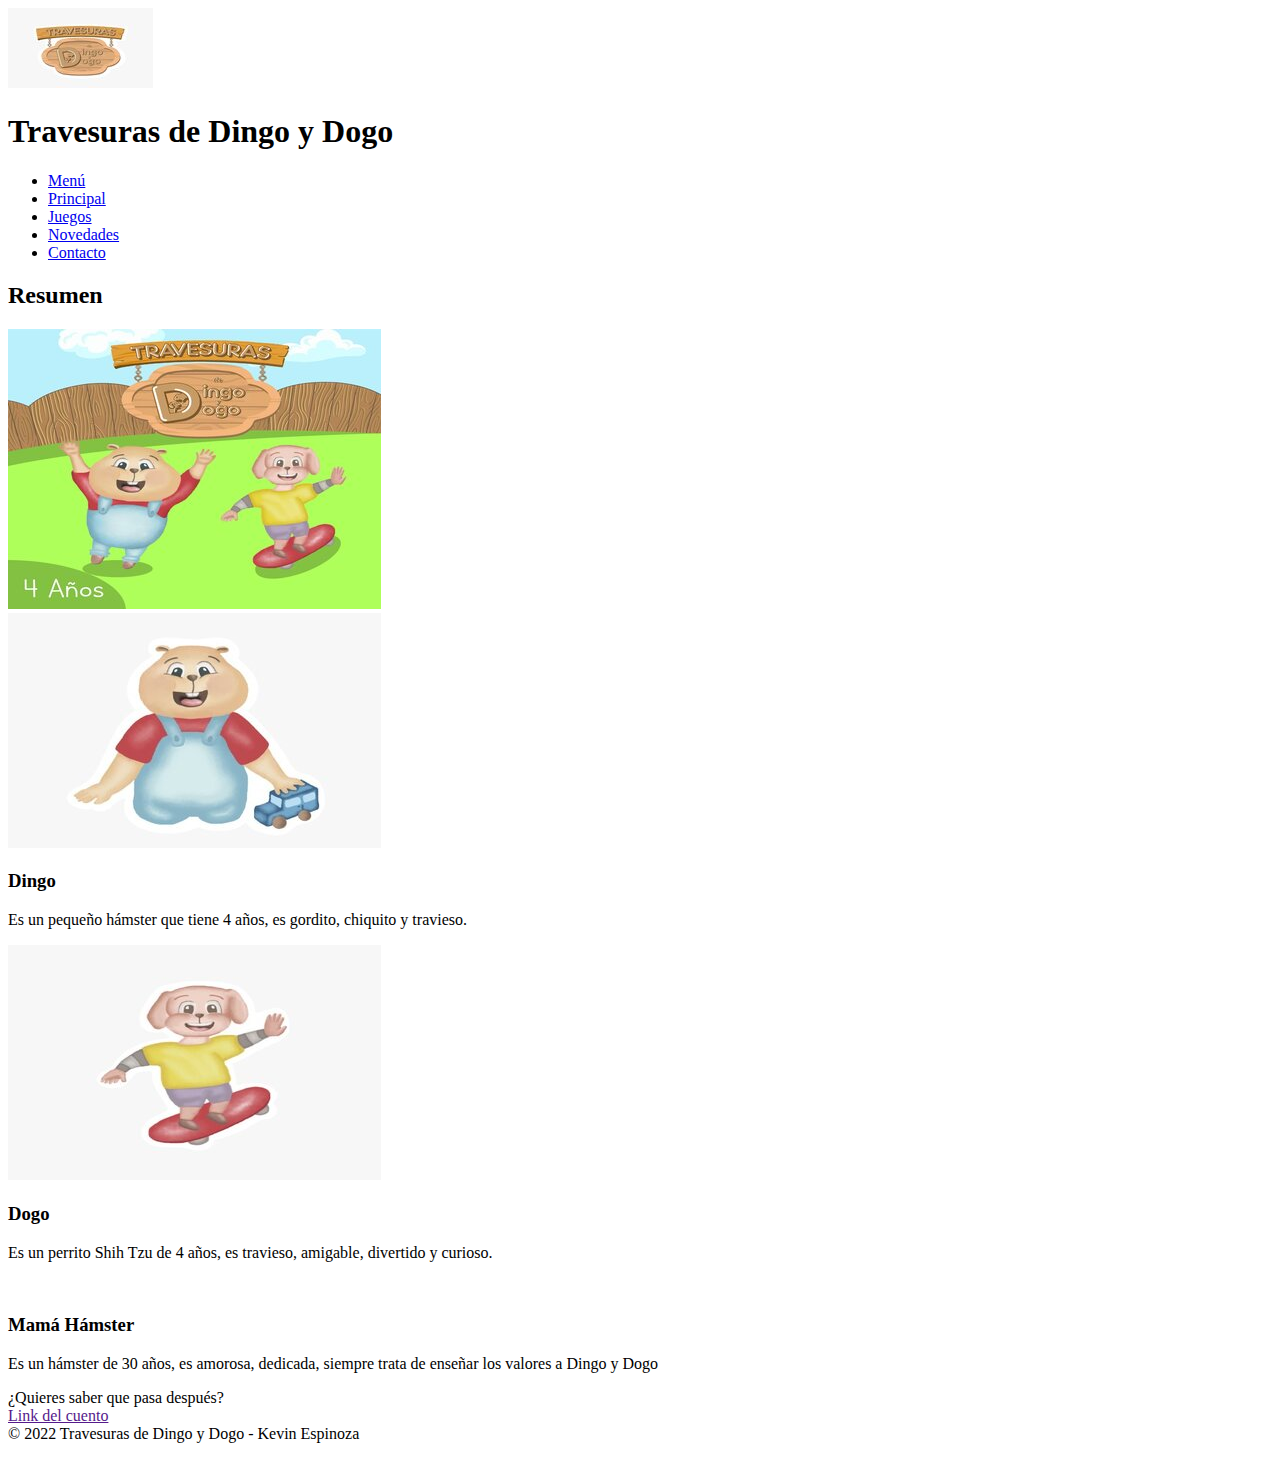
==== contacto.html @ f8d20b11 "Update two sub-pages" ====
<!DOCTYPE html>
<html lang="es">
<head>
    <meta charset="UTF-8">
    <meta http-equiv="X-UA-Compatible" content="IE=edge">
    <meta name="viewport" content="width=device-width, initial-scale=1.0">
    <meta name="description" content="Esta página web es parte del proyecto final.">
    <title>Menú | Dingo y Dogo</title>
    <link rel="stylesheet" href="css/style.css">
</head>
<body>
    <header>
        <img src="images/logo.jpg" alt="Imagen del logo de Travesuras de Dingo y Dogo ">
        <section>
            <h1>Travesuras de Dingo y Dogo</h1>
        </section>
    </header>
    <nav>
        <ul class="navigation">
            <li><a class="ham" href="#">Menú</a></li>
            <li><a href="index.html">Principal</a></li>
            <li><a href="juegos.html">Juegos</a></li>
            <li><a href="novedades.html">Novedades</a></li>
            <li class="menuname"><a href="contacto.html">Contacto</a></li>
        </ul>
    </nav>
    <main>
        <div class="father">
            <div class="content-1">
                <div class="resumen">
                    <h2>Resumen</h2>
                    <p>

                    </p>
                </div>
                <div class="imagen">
                    <img src="images/resumen.jpg" alt="Imagen de Dingo y Dogo en un parque celebrando">
                </div>
            </div>

            <div class="content-2">
                <div class="article">
                    <div class="article-1">
                        <img class="article-image" src="images/dingo.jpg" alt="">
                        <h3>Dingo</h3>
                        <p>
                            Es un pequeño hámster que tiene 4 años, es gordito, chiquito y travieso.
                        </p>
                    </div>
                </div>

                <div class="article">
                    <div class="article-2">
                        <img class="article-image" src="images/dogo.jpg" alt="">
                        <h3>Dogo</h3>
                        <p>
                            Es un perrito Shih Tzu de 4 años, es travieso, amigable, divertido y curioso.
                        </p>
                    </div>
                </div>

                <div class="article">
                    <div class="article-3">
                        <img class="article-image" src="" alt="">
                        <h3>Mamá Hámster</h3>
                        <p>
                            Es un hámster de 30 años, es amorosa, dedicada, siempre trata de enseñar los valores a Dingo y Dogo
                        </p>
                    </div>
                </div>
        </div>
    </main>
    <footer>
        <p>
            ¿Quieres saber que pasa después?<br>
            <a href="">Link del cuento</a><br>
            &copy; 2022 Travesuras de Dingo y Dogo - Kevin Espinoza
        </p>
    </footer>
    
</body>
</html>
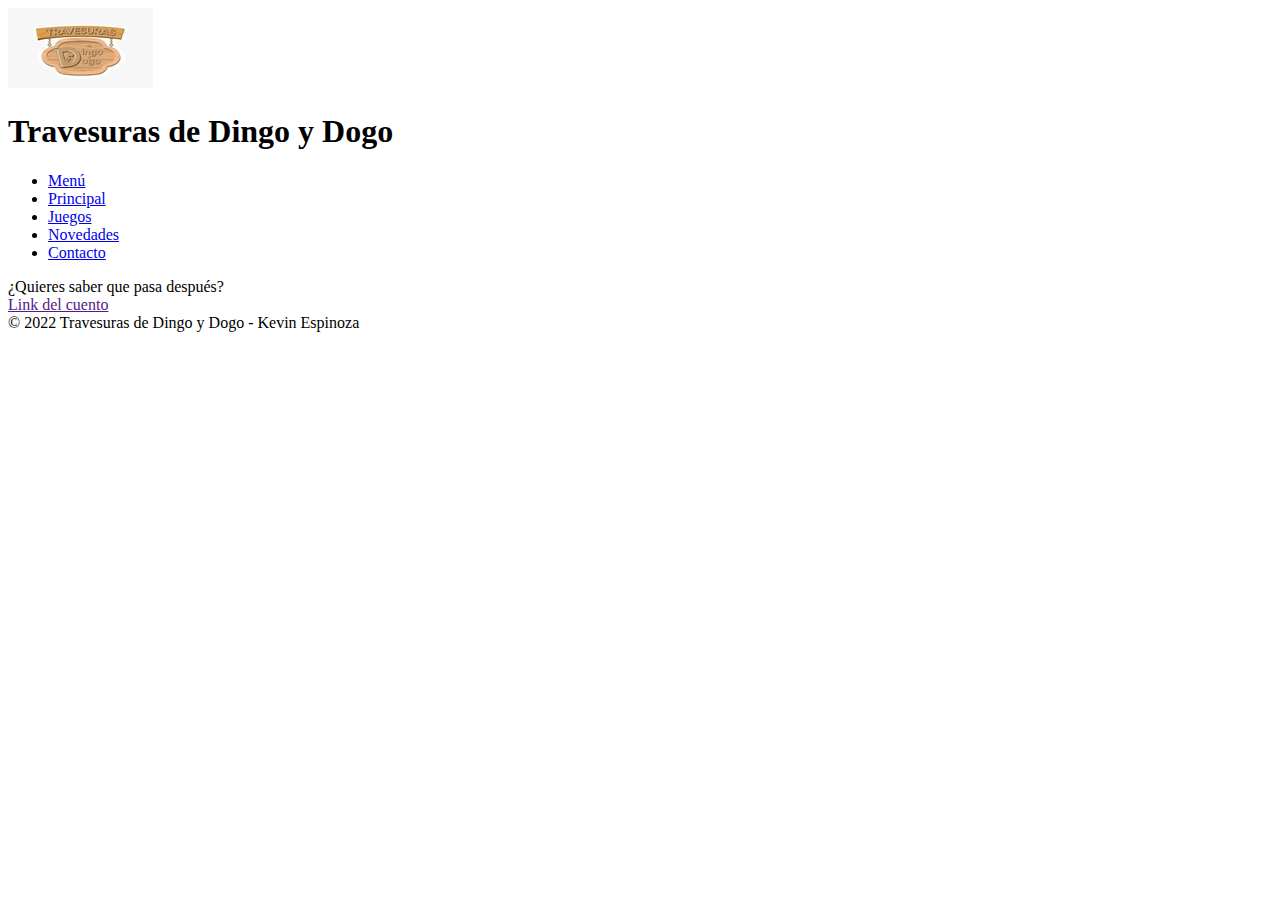
==== commit 14cec64c: "delete extra lines" ====
--- a/contacto.html
+++ b/contacto.html
@@ -27,47 +27,12 @@
     <main>
         <div class="father">
             <div class="content-1">
-                <div class="resumen">
-                    <h2>Resumen</h2>
-                    <p>
-
-                    </p>
-                </div>
-                <div class="imagen">
-                    <img src="images/resumen.jpg" alt="Imagen de Dingo y Dogo en un parque celebrando">
-                </div>
+                
             </div>
 
             <div class="content-2">
-                <div class="article">
-                    <div class="article-1">
-                        <img class="article-image" src="images/dingo.jpg" alt="">
-                        <h3>Dingo</h3>
-                        <p>
-                            Es un pequeño hámster que tiene 4 años, es gordito, chiquito y travieso.
-                        </p>
-                    </div>
-                </div>
-
-                <div class="article">
-                    <div class="article-2">
-                        <img class="article-image" src="images/dogo.jpg" alt="">
-                        <h3>Dogo</h3>
-                        <p>
-                            Es un perrito Shih Tzu de 4 años, es travieso, amigable, divertido y curioso.
-                        </p>
-                    </div>
-                </div>
-
-                <div class="article">
-                    <div class="article-3">
-                        <img class="article-image" src="" alt="">
-                        <h3>Mamá Hámster</h3>
-                        <p>
-                            Es un hámster de 30 años, es amorosa, dedicada, siempre trata de enseñar los valores a Dingo y Dogo
-                        </p>
-                    </div>
-                </div>
+                
+            </div>
         </div>
     </main>
     <footer>
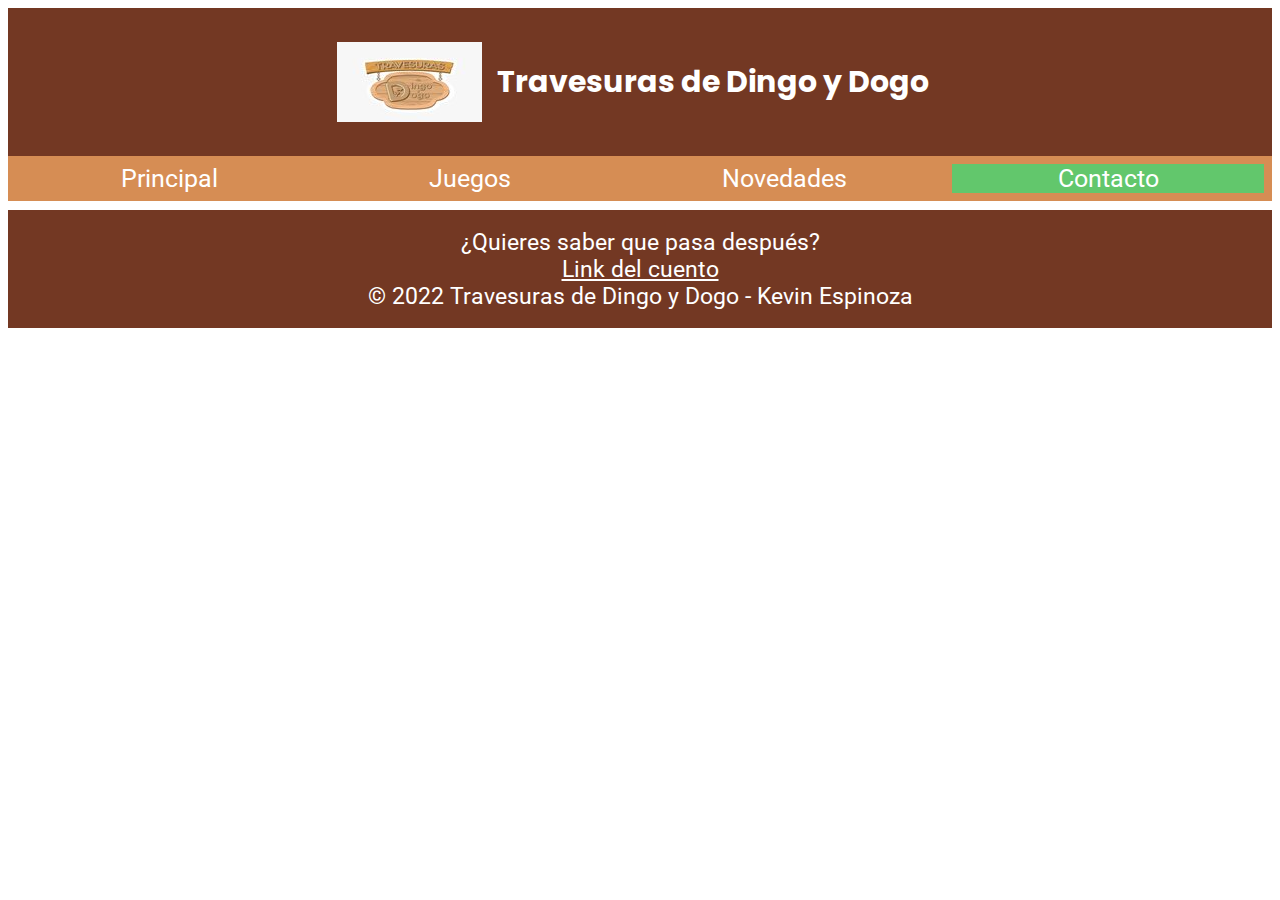
==== commit 17258edf: "changes" ====
--- a/contacto.html
+++ b/contacto.html
@@ -6,7 +6,9 @@
     <meta name="viewport" content="width=device-width, initial-scale=1.0">
     <meta name="description" content="Esta página web es parte del proyecto final.">
     <title>Menú | Dingo y Dogo</title>
-    <link rel="stylesheet" href="css/style.css">
+    <link rel="stylesheet" href="css/small.css">
+    <link rel="stylesheet" href="css/medium.css">
+    <link rel="stylesheet" href="css/large.css">
 </head>
 <body>
     <header>
@@ -31,7 +33,7 @@
             </div>
 
             <div class="content-2">
-                
+
             </div>
         </div>
     </main>
@@ -42,6 +44,6 @@
             &copy; 2022 Travesuras de Dingo y Dogo - Kevin Espinoza
         </p>
     </footer>
-    
+    <script src="js/home.js"></script>
 </body>
 </html>--- a/css/small.css
+++ b/css/small.css
@@ -0,0 +1,122 @@
+@import url('https://fonts.googleapis.com/css2?family=Poppins:wght@100&family=Roboto:wght@100&display=swap');
+/*font-family: 'Poppins', sans-serif;*/
+/*font-family: 'Roboto',sans-serif;*/
+main{
+    max-width: 100%;
+}
+
+h1,
+h2,
+h3 {
+    font-family: 'Poppins', sans-serif;
+    padding: 0.5em;
+}
+
+p {
+    display: block;
+    padding: 0.8em;
+    margin: .4em;
+}
+
+a {
+    color:white;
+}
+
+a:visited {
+    color:white;
+}
+body {
+    font-family: 'Roboto', sans-serif;
+    max-width: 100%;
+}
+
+footer,
+main {
+    max-width: 80em;
+    margin: 0 auto;
+    color: black;
+}
+
+header,
+nav {
+    margin: 0 auto;
+}
+
+header {
+    background-color: #733823;
+    color: white;
+    padding: 1em;
+    display: flex;
+    align-items: center;
+    justify-content: center;
+}
+
+header img{
+    height: auto;
+}
+
+nav {
+    background-color: #D68D54;
+}
+
+.navigation {
+    list-style: none;
+    background-color: #D68D54;
+    margin: 0 auto;
+    padding: 0.5em;
+    text-align: center;
+}
+
+.navigation li:first-child {
+    display: block;
+}
+
+.navigation li {
+    display: none;
+}
+
+.navigation a {
+    display: block;
+    color: white;
+    text-decoration: none;
+}
+
+.responsive li {
+    display: block;
+}
+
+nav a:hover {
+    background-color: #D6EEE9;
+    color: #733823;
+}
+
+.menuname {
+    background-color: #62C76C;
+}
+
+main div {
+    background-color: #4E7151;
+    color: white;
+}
+
+.article {
+    display: grid;
+}
+
+.article-image {
+    float: right;
+    padding: 0.5em;
+}
+
+img {
+    max-width: 100%;
+    height: auto;
+}
+
+footer {
+    background-color: #733823;
+    color: white;
+    justify-content: center;
+    justify-items: center;
+    text-align: center;
+}--- a/css/medium.css
+++ b/css/medium.css
@@ -0,0 +1,63 @@
+@media only screen and (min-width: 40em) {
+
+    h1 {
+        font-size: 30px;
+    }
+
+    h2 {
+        font-size: 26px;
+    }
+
+    h3,
+    p {
+        font-size: 23px;
+    }
+
+    main,
+    footer {
+        max-width: 100%;
+    }
+
+    .navigation {
+        display: flex;
+    }
+
+    .navigation li {
+        flex: 1 1 auto;
+        display: block;
+    }
+
+    .navigation li:first-child {
+        display: none;
+    }
+
+    .navigation a {
+        font-size: 25px;
+    }
+
+    nav ul {
+        flex-flow: row wrap;
+        margin-left: 2%;
+    }
+
+    nav ul li {
+        float: left;
+    }
+
+    footer p {
+        font-size: 23px;
+    }
+
+    .father {
+        display: grid;
+        grid-template-columns: 1fr 1fr;
+    }
+
+    #resumen-image{
+        float: right;
+        padding: .9em;
+    }
+
+
+
+}--- a/css/large.css
+++ b/css/large.css
@@ -0,0 +1,6 @@
+@media only screen and (min-width: 60em) {
+
+    main {
+        max-width: 100%;
+    }
+}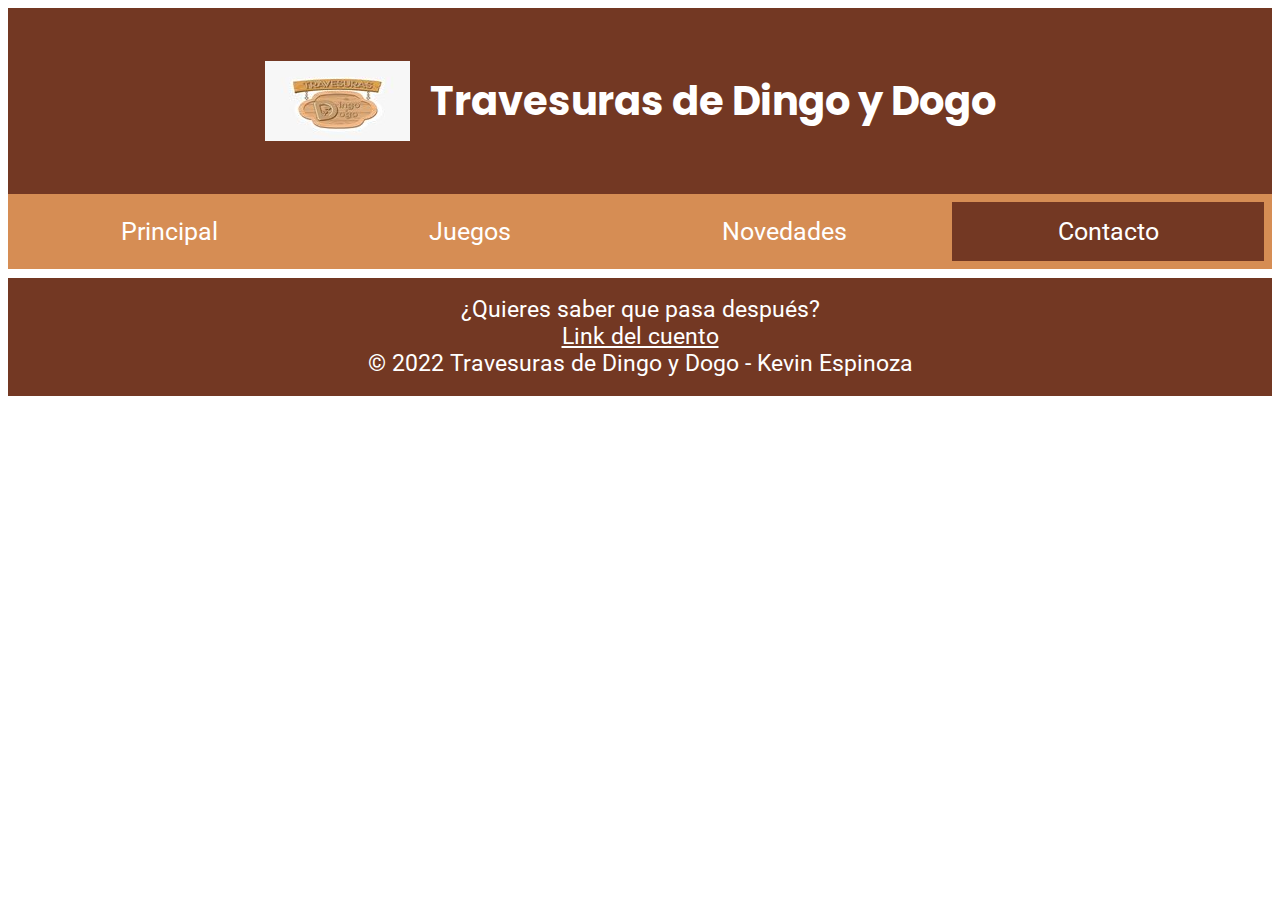
==== commit f4c6a83c: "add favico" ====
--- a/contacto.html
+++ b/contacto.html
@@ -9,6 +9,7 @@
     <link rel="stylesheet" href="css/small.css">
     <link rel="stylesheet" href="css/medium.css">
     <link rel="stylesheet" href="css/large.css">
+    <link rel="shortcut icon" href="images/favicon.ico">
 </head>
 <body>
     <header>
--- a/css/small.css
+++ b/css/small.css
@@ -79,6 +79,8 @@
     display: block;
     color: white;
     text-decoration: none;
+    padding-top: 15px;
+    padding-bottom: 15px;
 }
 
 .responsive li {
@@ -91,7 +93,7 @@
 }
 
 .menuname {
-    background-color: #62C76C;
+    background-color: #733823;
 }
 
 main div {
@@ -101,11 +103,20 @@
 
 .article {
     display: grid;
+    margin-top: -40px;
+    padding: 0%;
 }
 
 .article-image {
-    float: right;
     padding: 0.5em;
+}
+
+.article-1 {
+    text-align: center;
+}
+
+.article-1 p {
+    margin-top: -40px;
 }
 
 img {
@@ -119,4 +130,14 @@
     justify-content: center;
     justify-items: center;
     text-align: center;
-}+}
+
+.products,
+.juegos {
+    text-align: center;
+}
+
+#resumen {
+    text-align: center;
+}
+
--- a/css/medium.css
+++ b/css/medium.css
@@ -42,6 +42,7 @@
 
     nav ul li {
         float: left;
+        font-size: 0.8em;
     }
 
     footer p {
@@ -54,10 +55,26 @@
     }
 
     #resumen-image{
-        float: right;
         padding: .9em;
+        height: 400px;
+    }
+
+    .imagenes {
+        height: 350px;
+        width: 400px;
+    }
+
+    .juegos,
+    .productos,
+    .products,
+    .juego {
+        text-align: center;
+    }
+
+    .article {
+        display: grid;
+        grid-template-columns: 1fr 1fr 1fr;
     }
 
 
-
 }--- a/css/large.css
+++ b/css/large.css
@@ -1,6 +1,24 @@
 @media only screen and (min-width: 60em) {
 
-    main {
+    main,
+    footer {
         max-width: 100%;
     }
+
+    h1 {
+        font-size: 40px;
+    }
+
+    h2 {
+        font-size: 35px;
+    }
+
+    h3,
+    p {
+        font-size: 25px;
+    }
+
+    .nagivation a {
+        font-size: 20px;
+    }
 }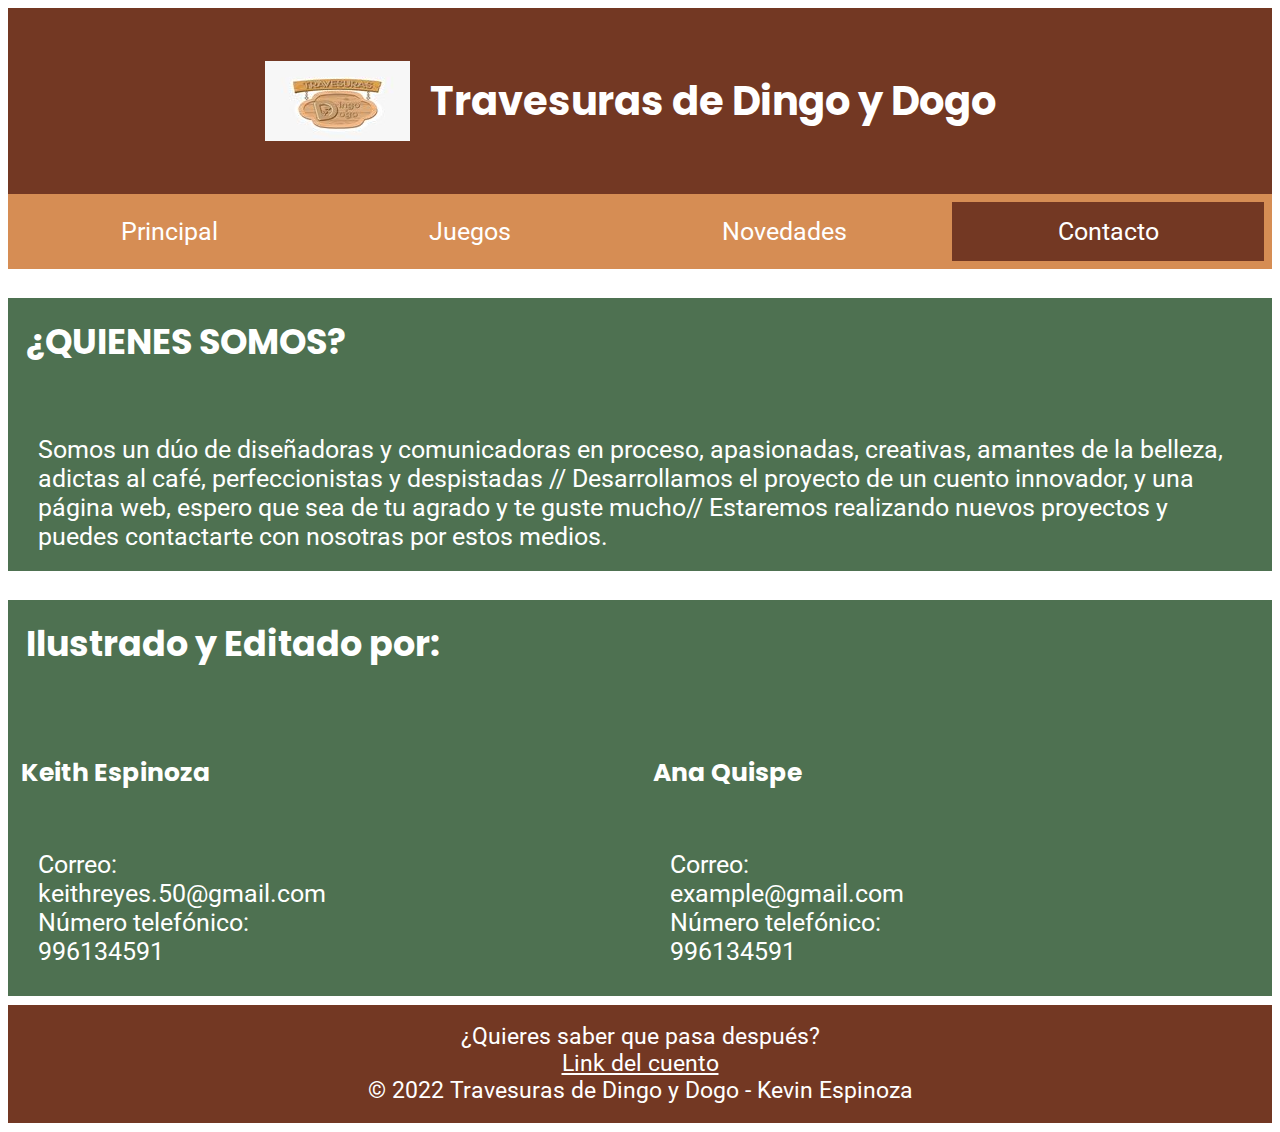
==== commit 47531b61: "add link in all views" ====
--- a/contacto.html
+++ b/contacto.html
@@ -28,20 +28,44 @@
         </ul>
     </nav>
     <main>
-        <div class="father">
-            <div class="content-1">
-                
-            </div>
+        <div>
+            <h2>¿QUIENES SOMOS?</h2>
+            <p>
+                Somos un dúo de diseñadoras y comunicadoras en proceso, apasionadas, creativas, amantes de la belleza, adictas al café, perfeccionistas y despistadas // Desarrollamos el proyecto de un cuento innovador, y una página web, espero que sea de tu agrado y te guste mucho// 
+                Estaremos realizando nuevos proyectos y puedes contactarte con nosotras por estos medios.
+            </p>
+        </div>
+        <div>
+            <h2>Ilustrado y Editado por:</h2>
+            <div class="father">
+                <div class="content-1">
+                    <h3>Keith Espinoza</h3>
+                    <p>
+                        Correo:<br>
+                        keithreyes.50@gmail.com<br>
+                        Número telefónico:<br>
+                        996134591
+                    </p>
+                    
+                </div>
 
-            <div class="content-2">
+                <div class="content-2">
+                    <h3>Ana Quispe</h3>
+                    <p>
+                        Correo:<br>
+                        example@gmail.com<br>
+                        Número telefónico:<br>
+                        996134591
+                    </p>
 
+                </div>
             </div>
         </div>
     </main>
     <footer>
         <p>
             ¿Quieres saber que pasa después?<br>
-            <a href="">Link del cuento</a><br>
+            <a href="https://issuu.com/keithreyes555/docs/cuento_offi_dingo_y_dogo_izzu_74f6c382810b29">Link del cuento</a><br>
             &copy; 2022 Travesuras de Dingo y Dogo - Kevin Espinoza
         </p>
     </footer>
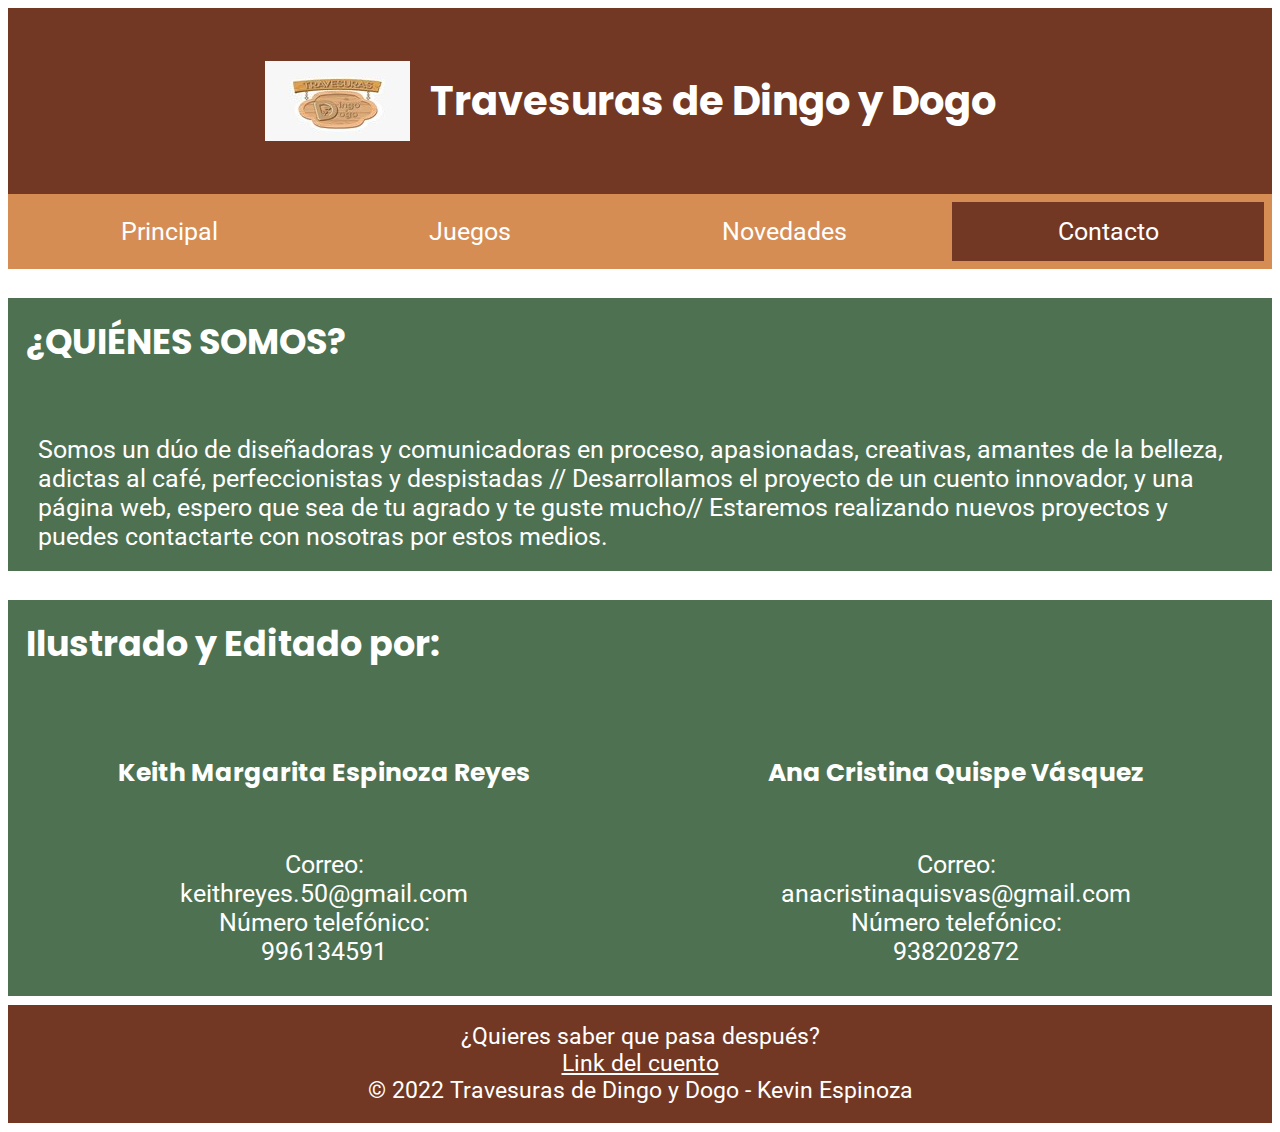
==== commit 44d18e49: "update" ====
--- a/contacto.html
+++ b/contacto.html
@@ -5,7 +5,7 @@
     <meta http-equiv="X-UA-Compatible" content="IE=edge">
     <meta name="viewport" content="width=device-width, initial-scale=1.0">
     <meta name="description" content="Esta página web es parte del proyecto final.">
-    <title>Menú | Dingo y Dogo</title>
+    <title>Contacto | Dingo y Dogo</title>
     <link rel="stylesheet" href="css/small.css">
     <link rel="stylesheet" href="css/medium.css">
     <link rel="stylesheet" href="css/large.css">
@@ -29,7 +29,7 @@
     </nav>
     <main>
         <div>
-            <h2>¿QUIENES SOMOS?</h2>
+            <h2>¿QUIÉNES SOMOS?</h2>
             <p>
                 Somos un dúo de diseñadoras y comunicadoras en proceso, apasionadas, creativas, amantes de la belleza, adictas al café, perfeccionistas y despistadas // Desarrollamos el proyecto de un cuento innovador, y una página web, espero que sea de tu agrado y te guste mucho// 
                 Estaremos realizando nuevos proyectos y puedes contactarte con nosotras por estos medios.
@@ -39,8 +39,8 @@
             <h2>Ilustrado y Editado por:</h2>
             <div class="father">
                 <div class="content-1">
-                    <h3>Keith Espinoza</h3>
-                    <p>
+                    <h3 class="info">Keith Margarita Espinoza Reyes</h3>
+                    <p class="info">
                         Correo:<br>
                         keithreyes.50@gmail.com<br>
                         Número telefónico:<br>
@@ -50,12 +50,12 @@
                 </div>
 
                 <div class="content-2">
-                    <h3>Ana Quispe</h3>
-                    <p>
+                    <h3 class="info">Ana Cristina Quispe Vásquez</h3>
+                    <p class="info">
                         Correo:<br>
-                        example@gmail.com<br>
+                        anacristinaquisvas@gmail.com<br>
                         Número telefónico:<br>
-                        996134591
+                        938202872
                     </p>
 
                 </div>
--- a/css/small.css
+++ b/css/small.css
@@ -133,7 +133,8 @@
 }
 
 .products,
-.juegos {
+.juegos,
+.juego {
     text-align: center;
 }
 
--- a/css/medium.css
+++ b/css/medium.css
@@ -60,14 +60,15 @@
     }
 
     .imagenes {
-        height: 350px;
+        height: 450px;
         width: 400px;
     }
 
     .juegos,
     .productos,
     .products,
-    .juego {
+    .juego,
+    .info {
         text-align: center;
     }
 
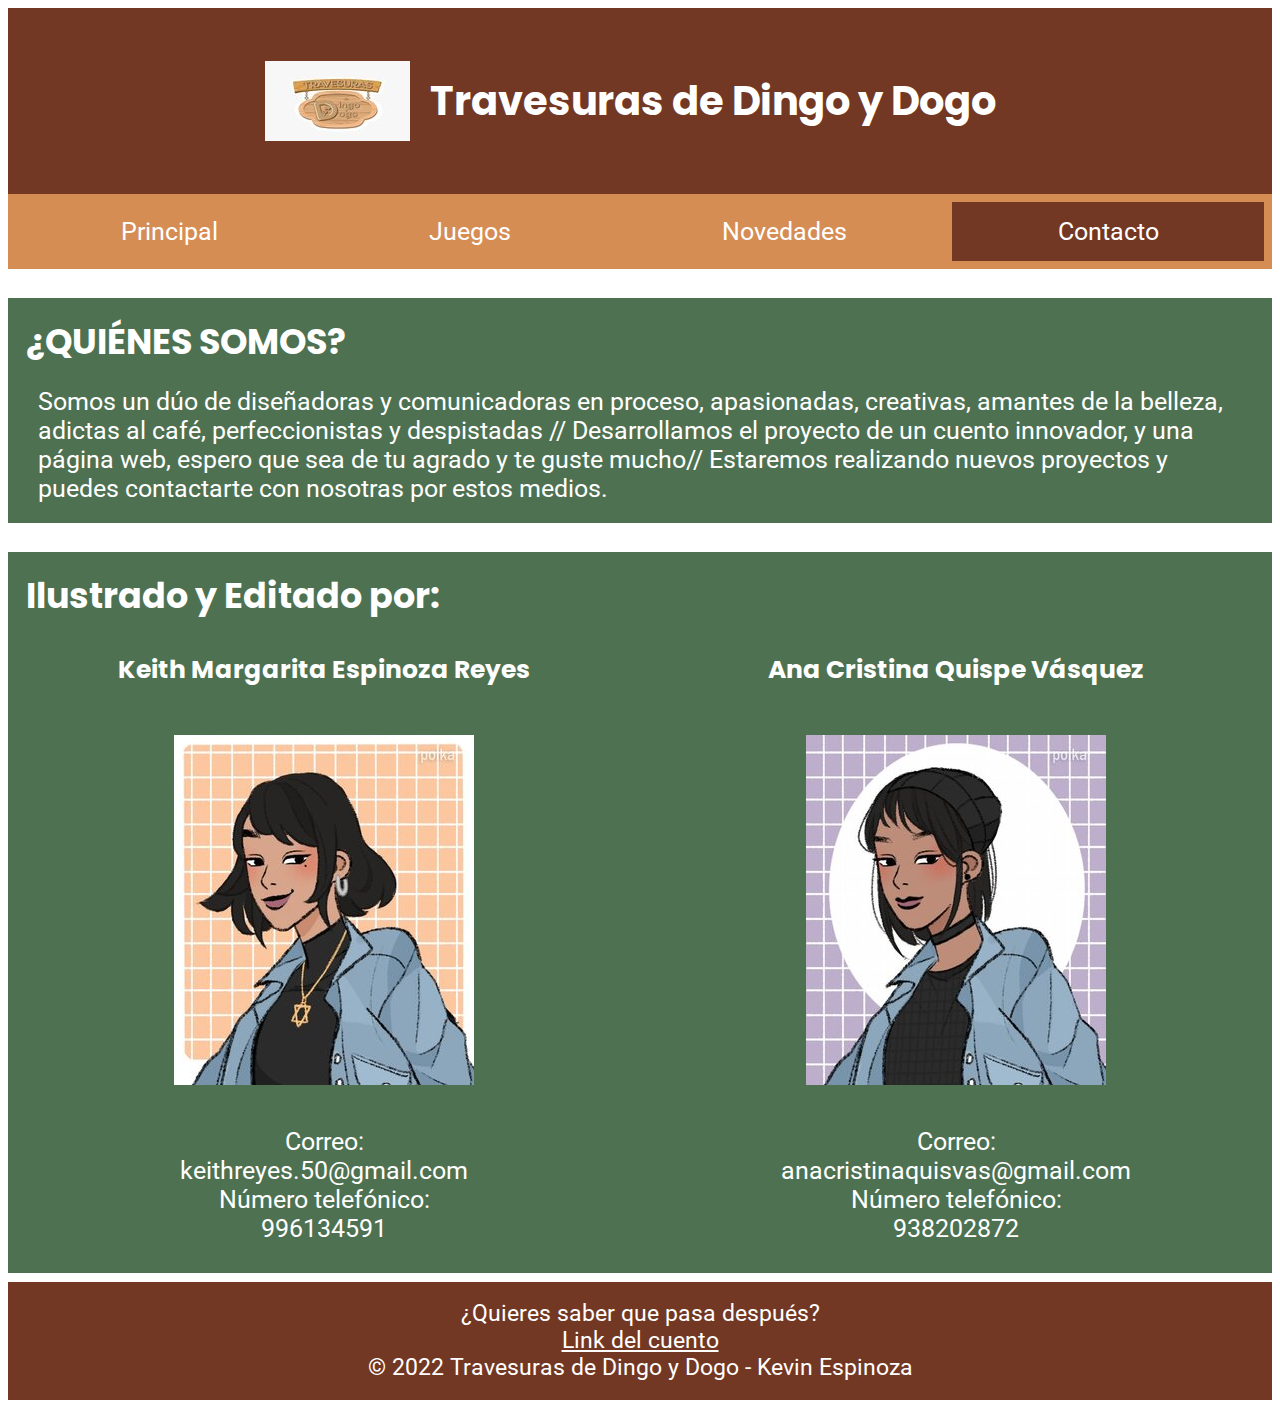
==== commit ae0d432a: "update changes" ====
--- a/contacto.html
+++ b/contacto.html
@@ -30,7 +30,7 @@
     <main>
         <div>
             <h2>¿QUIÉNES SOMOS?</h2>
-            <p>
+            <p class="text">
                 Somos un dúo de diseñadoras y comunicadoras en proceso, apasionadas, creativas, amantes de la belleza, adictas al café, perfeccionistas y despistadas // Desarrollamos el proyecto de un cuento innovador, y una página web, espero que sea de tu agrado y te guste mucho// 
                 Estaremos realizando nuevos proyectos y puedes contactarte con nosotras por estos medios.
             </p>
@@ -39,25 +39,29 @@
             <h2>Ilustrado y Editado por:</h2>
             <div class="father">
                 <div class="content-1">
-                    <h3 class="info">Keith Margarita Espinoza Reyes</h3>
-                    <p class="info">
-                        Correo:<br>
-                        keithreyes.50@gmail.com<br>
-                        Número telefónico:<br>
-                        996134591
-                    </p>
-                    
+                    <div class="info">
+                        <h3 class="info" id="contacto">Keith Margarita Espinoza Reyes</h3>
+                        <img class="contact-img" src="images/keith.jpg" alt="Imagen de contacto animada de Keith">
+                        <p class="info">
+                            Correo:<br>
+                            keithreyes.50@gmail.com<br>
+                            Número telefónico:<br>
+                            996134591
+                        </p>
+                    </div>
                 </div>
 
                 <div class="content-2">
-                    <h3 class="info">Ana Cristina Quispe Vásquez</h3>
-                    <p class="info">
-                        Correo:<br>
-                        anacristinaquisvas@gmail.com<br>
-                        Número telefónico:<br>
-                        938202872
-                    </p>
-
+                    <div class="info">
+                        <h3 class="info" id="contacto">Ana Cristina Quispe Vásquez</h3>
+                        <img class="contact-img" src="images/ana.jpg" alt="Imagen de contacto animada de Ana">
+                        <p class="info">
+                            Correo:<br>
+                            anacristinaquisvas@gmail.com<br>
+                            Número telefónico:<br>
+                            938202872
+                        </p>
+                    </div>
                 </div>
             </div>
         </div>
--- a/css/small.css
+++ b/css/small.css
@@ -16,6 +16,7 @@
     display: block;
     padding: 0.8em;
     margin: .4em;
+    
 }
 
 a {
@@ -103,7 +104,7 @@
 
 .article {
     display: grid;
-    margin-top: -40px;
+    margin-top: -33px;
     padding: 0%;
 }
 
@@ -142,3 +143,15 @@
     text-align: center;
 }
 
+.text {
+    margin-top: -40px;
+}
+
+#contacto {
+    margin-top: -25px;
+}
+
+.contact-img {
+    padding: 0.5em;
+}
+
--- a/css/medium.css
+++ b/css/medium.css
@@ -77,5 +77,12 @@
         grid-template-columns: 1fr 1fr 1fr;
     }
 
+    .text {
+        margin-top: -48px;
+    }
+
+    #contacto {
+        margin-top: -30px;
+    }
 
 }